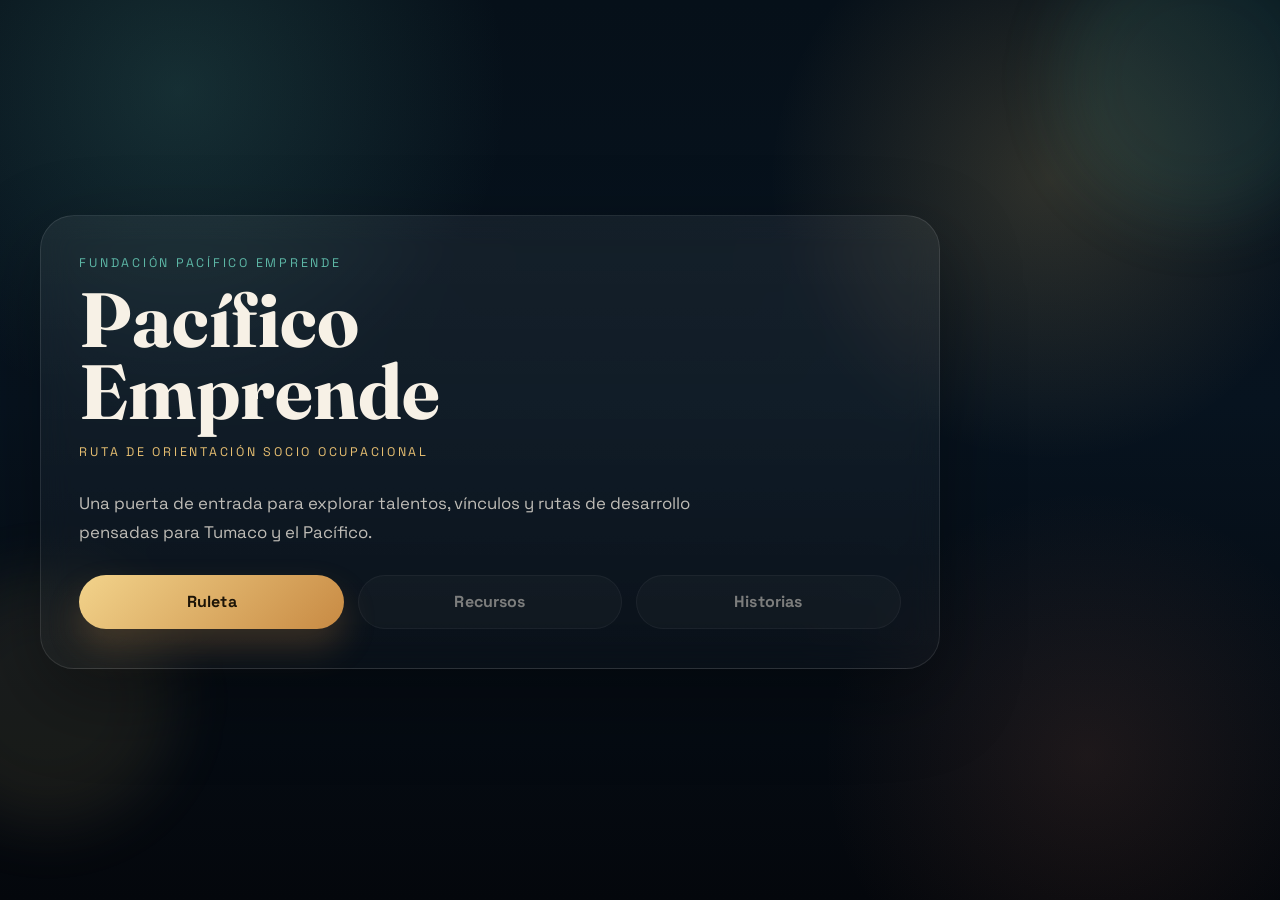
==== index.html @ d55bc52e "Primer avance" ====
<!doctype html>
<html lang="es">
  <head>
    <meta charset="UTF-8" />
    <meta name="viewport" content="width=device-width, initial-scale=1.0" />
    <title>Ruleta de Saberes y Oportunidades</title>
    <meta
      name="description"
      content="Landing de acceso a la ruleta de Saberes y Oportunidades de Fundación Pacífico Emprende."
    />
    <link rel="preconnect" href="https://fonts.googleapis.com" />
    <link rel="preconnect" href="https://fonts.gstatic.com" crossorigin />
    <link href="https://fonts.googleapis.com/css2?family=Fraunces:opsz,wght@9..144,600;9..144,700&family=Space+Grotesk:wght@400;500;700&display=swap" rel="stylesheet" />
    <link rel="stylesheet" href="global.css" />
    <link rel="stylesheet" href="styles.css" />
  </head>
  <body>
    <div class="ambient ambient-one"></div>
    <div class="ambient ambient-two"></div>
    <main class="global-shell landing-shell">
      <section class="brand-panel surface">
        <p class="eyebrow">Fundación Pacífico Emprende</p>
        <h1>Pacífico Emprende</h1>
        <p class="route-label">Ruta de orientación socio ocupacional</p>
        <p class="lead">
          Una puerta de entrada para explorar talentos, vínculos y rutas de
          desarrollo pensadas para Tumaco y el Pacífico.
        </p>

        <div class="hero-actions" aria-label="Módulos disponibles">
          <a class="launch-button primary" href="Ruleta/index.html">Ruleta</a>
          <button class="launch-button secondary" type="button" disabled>Recursos</button>
          <button class="launch-button secondary" type="button" disabled>Historias</button>
        </div>
      </section>
    </main>
  </body>
</html>
---- global.css ----
:root {
  color-scheme: dark;
  --bg: #07131f;
  --bg-soft: #0e231d;
  --panel: rgba(9, 23, 31, 0.78);
  --panel-strong: rgba(10, 30, 24, 0.92);
  --stroke: rgba(255, 255, 255, 0.1);
  --text: #f7f1e6;
  --muted: rgba(247, 241, 230, 0.76);
  --accent: #e6bf71;
  --accent-2: #5db7a6;
  --accent-3: #7fb069;
  --accent-4: #cc7758;
  --shadow: 0 28px 80px rgba(0, 0, 0, 0.34);
  --radius-xl: 34px;
  --radius-lg: 24px;
  --radius-md: 18px;
}

* {
  box-sizing: border-box;
}

html {
  scroll-behavior: smooth;
}

body {
  margin: 0;
  min-height: 100vh;
  font-family: "Space Grotesk", sans-serif;
  color: var(--text);
  background:
    radial-gradient(circle at 14% 10%, rgba(93, 183, 166, 0.18), transparent 24%),
    radial-gradient(circle at 82% 20%, rgba(230, 191, 113, 0.18), transparent 22%),
    radial-gradient(circle at 85% 84%, rgba(204, 119, 88, 0.12), transparent 20%),
    linear-gradient(180deg, #061019 0%, var(--bg) 45%, #04070c 100%);
  overflow-x: hidden;
}

body > main {
  min-height: 100svh;
}

a {
  color: inherit;
  text-decoration: none;
}

button,
input,
textarea {
  font: inherit;
}

button {
  cursor: pointer;
}

button:disabled {
  cursor: not-allowed;
}

h1,
h2 {
  font-family: "Fraunces", serif;
  line-height: 0.94;
  margin: 0;
}

.eyebrow,
.card-label,
.route-label {
  margin: 0 0 0.8rem;
  text-transform: uppercase;
  letter-spacing: 0.22em;
  font-size: 0.78rem;
  color: var(--accent-2);
}

.lead {
  margin: 1rem 0 0;
  max-width: 62ch;
  color: var(--muted);
  font-size: 1.05rem;
  line-height: 1.75;
}

.ambient {
  position: fixed;
  inset: auto;
  border-radius: 999px;
  filter: blur(32px);
  opacity: 0.58;
  pointer-events: none;
  z-index: 0;
}

.ambient-one {
  width: 18rem;
  height: 18rem;
  top: -4rem;
  right: -4rem;
  background: rgba(93, 183, 166, 0.2);
}

.ambient-two {
  width: 16rem;
  height: 16rem;
  left: -5rem;
  bottom: 8%;
  background: rgba(230, 191, 113, 0.16);
}

.card,
.surface {
  border: 1px solid var(--stroke);
  background: linear-gradient(180deg, rgba(255, 255, 255, 0.06), rgba(255, 255, 255, 0.02));
  backdrop-filter: blur(16px);
  box-shadow: var(--shadow);
}

.surface-strong {
  background: linear-gradient(180deg, rgba(255, 255, 255, 0.06), rgba(255, 255, 255, 0.02));
}

.global-shell {
  position: relative;
  z-index: 1;
  width: min(1200px, calc(100% - 2rem));
  margin: 0 auto;
  padding: 2rem 0 3rem;
  min-height: 100svh;
  display: grid;
  align-items: center;
}

@media (max-width: 920px) {
  .global-shell {
    width: min(100% - 1rem, 1200px);
    padding-top: 1rem;
  }
}
---- styles.css ----
.landing-shell {
  position: relative;
  z-index: 1;
  display: grid;
  grid-template-columns: 1fr;
  justify-items: start;
}

.brand-panel {
  width: min(100%, 900px);
  border-radius: var(--radius-xl);
  padding: clamp(1.5rem, 3vw, 3rem);
  display: grid;
  align-content: center;
}

h1 {
  font-size: clamp(2.7rem, 6vw, 6rem);
  max-width: 10ch;
}

.route-label {
  margin-top: 1rem;
  color: var(--accent);
}

.hero-actions {
  display: grid;
  grid-template-columns: repeat(3, minmax(0, 1fr));
  gap: 0.85rem;
  margin-top: 1.7rem;
}

.launch-button {
  min-height: 3.4rem;
  border: 0;
  border-radius: 999px;
  padding: 0.95rem 1.2rem;
  display: inline-flex;
  align-items: center;
  justify-content: center;
  font-weight: 700;
  letter-spacing: 0.01em;
  transition:
    transform 180ms ease,
    background 180ms ease,
    box-shadow 180ms ease,
    opacity 180ms ease;
}

.launch-button:hover,
.launch-button:focus-visible {
  transform: translateY(-2px);
}

.launch-button.primary {
  background: linear-gradient(135deg, #f2d38b, #c88a43);
  color: #1c1407;
  box-shadow: 0 18px 34px rgba(200, 138, 67, 0.24);
}

.launch-button.secondary {
  background: rgba(255, 255, 255, 0.05);
  color: var(--text);
  border: 1px solid rgba(255, 255, 255, 0.1);
}

.launch-button:disabled {
  opacity: 0.48;
  transform: none;
  box-shadow: none;
}

@media (max-width: 920px) {
  .hero-actions {
    grid-template-columns: 1fr;
  }

  h1 {
    max-width: 12ch;
  }
}

@media (max-width: 640px) {
  .brand-panel {
    border-radius: 22px;
  }
}
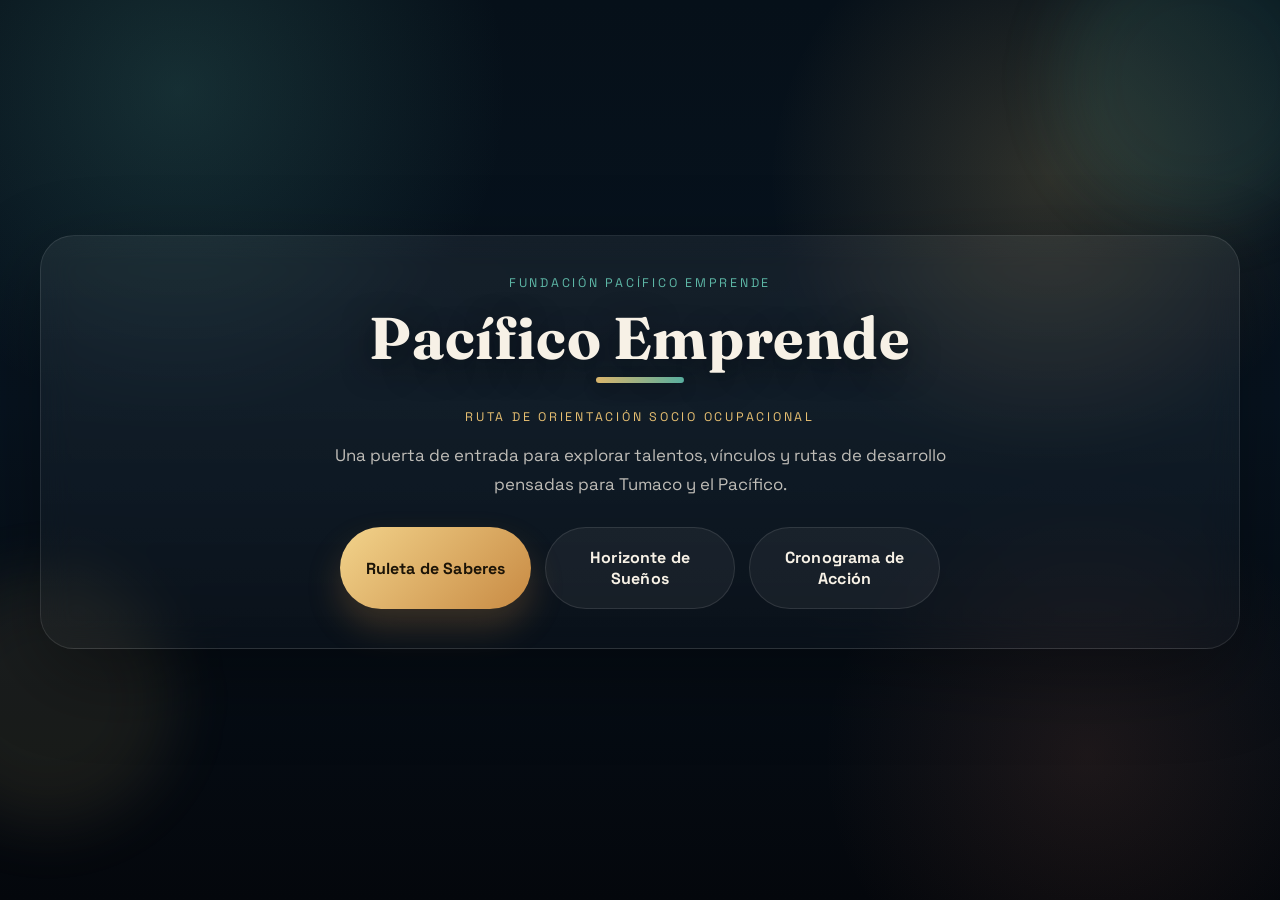
==== commit ccda13bf: "Novena iteracion, modulos nuevos" ====
--- a/index.html
+++ b/index.html
@@ -1,38 +1,41 @@
 <!doctype html>
 <html lang="es">
-  <head>
-    <meta charset="UTF-8" />
-    <meta name="viewport" content="width=device-width, initial-scale=1.0" />
-    <title>Ruleta de Saberes y Oportunidades</title>
-    <meta
-      name="description"
-      content="Landing de acceso a la ruleta de Saberes y Oportunidades de Fundación Pacífico Emprende."
-    />
-    <link rel="preconnect" href="https://fonts.googleapis.com" />
-    <link rel="preconnect" href="https://fonts.gstatic.com" crossorigin />
-    <link href="https://fonts.googleapis.com/css2?family=Fraunces:opsz,wght@9..144,600;9..144,700&family=Space+Grotesk:wght@400;500;700&display=swap" rel="stylesheet" />
-    <link rel="stylesheet" href="global.css" />
-    <link rel="stylesheet" href="styles.css" />
-  </head>
-  <body>
-    <div class="ambient ambient-one"></div>
-    <div class="ambient ambient-two"></div>
-    <main class="global-shell landing-shell">
-      <section class="brand-panel surface">
-        <p class="eyebrow">Fundación Pacífico Emprende</p>
-        <h1>Pacífico Emprende</h1>
-        <p class="route-label">Ruta de orientación socio ocupacional</p>
-        <p class="lead">
-          Una puerta de entrada para explorar talentos, vínculos y rutas de
-          desarrollo pensadas para Tumaco y el Pacífico.
-        </p>
 
-        <div class="hero-actions" aria-label="Módulos disponibles">
-          <a class="launch-button primary" href="Ruleta/index.html">Ruleta</a>
-          <button class="launch-button secondary" type="button" disabled>Recursos</button>
-          <button class="launch-button secondary" type="button" disabled>Historias</button>
-        </div>
-      </section>
-    </main>
-  </body>
-</html>
+<head>
+  <meta charset="UTF-8" />
+  <meta name="viewport" content="width=device-width, initial-scale=1.0" />
+  <title>Ruleta de Saberes y Oportunidades</title>
+  <meta name="description"
+    content="Landing de acceso a la ruleta de Saberes y Oportunidades de Fundación Pacífico Emprende." />
+  <link rel="preconnect" href="https://fonts.googleapis.com" />
+  <link rel="preconnect" href="https://fonts.gstatic.com" crossorigin />
+  <link
+    href="https://fonts.googleapis.com/css2?family=Fraunces:opsz,wght@9..144,600;9..144,700&family=Space+Grotesk:wght@400;500;700&display=swap"
+    rel="stylesheet" />
+  <link rel="stylesheet" href="global.css" />
+  <link rel="stylesheet" href="styles.css" />
+</head>
+
+<body>
+  <div class="ambient ambient-one"></div>
+  <div class="ambient ambient-two"></div>
+  <main class="global-shell landing-shell">
+    <section class="brand-panel surface">
+      <p class="eyebrow">Fundación Pacífico Emprende</p>
+      <h1>Pacífico Emprende</h1>
+      <p class="route-label">Ruta de orientación socio ocupacional</p>
+      <p class="lead">
+        Una puerta de entrada para explorar talentos, vínculos y rutas de
+        desarrollo pensadas para Tumaco y el Pacífico.
+      </p>
+
+      <div class="hero-actions" aria-label="Módulos disponibles">
+        <a class="launch-button primary" href="Ruleta/index.html">Ruleta de Saberes</a>
+        <a class="launch-button secondary" href="Horizonte/index.html">Horizonte de Sueños</a>
+        <a class="launch-button secondary" href="Cronograma/index.html">Cronograma de Acción</a>
+      </div>
+    </section>
+  </main>
+</body>
+
+</html>
--- a/global.css
+++ b/global.css
@@ -68,22 +68,55 @@
   margin: 0;
 }
 
+/* Centrar y estilizar todos los títulos para una apariencia más atractiva */
+h1, h2, h3, h4 {
+  text-align: center;
+  letter-spacing: 0.01em;
+  color: var(--text);
+  text-shadow: 0 8px 30px rgba(2, 8, 12, 0.6);
+}
+
+/* Decoración específica para `h1`: barra de acento centrada */
+h1 {
+  position: relative;
+  font-weight: 700;
+}
+
+h1::after {
+  content: "";
+  display: block;
+  width: clamp(3rem, 12vw, 5.5rem);
+  height: clamp(3px, 0.6vw, 6px);
+  background: linear-gradient(90deg, var(--accent), var(--accent-2));
+  margin: 0.6rem auto 0;
+  border-radius: 99px;
+  opacity: 0.95;
+  box-shadow: 0 6px 18px rgba(0, 0, 0, 0.35);
+}
+
+h2 {
+  font-weight: 600;
+  margin-top: 0.25rem;
+}
+
 .eyebrow,
 .card-label,
 .route-label {
-  margin: 0 0 0.8rem;
+  margin: 0 auto 0.8rem;
   text-transform: uppercase;
   letter-spacing: 0.22em;
   font-size: 0.78rem;
   color: var(--accent-2);
+  text-align: center;
 }
 
 .lead {
-  margin: 1rem 0 0;
-  max-width: 62ch;
+  margin: 1rem auto 0;
+  max-width: clamp(40ch, 92%, 62ch);
   color: var(--muted);
-  font-size: 1.05rem;
+  font-size: clamp(0.9rem, 2.2vw, 1.05rem);
   line-height: 1.75;
+  text-align: center;
 }
 
 .ambient {
@@ -141,3 +174,17 @@
     padding-top: 1rem;
   }
 }
+
+@media (max-width: 700px) {
+  .global-shell {
+    width: calc(100% - 1rem);
+    padding: 1.5rem 0;
+  }
+}
+
+@media (max-width: 420px) {
+  .global-shell {
+    width: calc(100% - 1rem);
+    padding: 1rem 0 2rem;
+  }
+}
--- a/styles.css
+++ b/styles.css
@@ -3,25 +3,55 @@
   z-index: 1;
   display: grid;
   grid-template-columns: 1fr;
-  justify-items: start;
+  justify-items: center;
+  align-items: center;
 }
 
 .brand-panel {
-  width: min(100%, 900px);
+  width: clamp(100%, calc(100% - 2rem), 900px);
   border-radius: var(--radius-xl);
   padding: clamp(1.5rem, 3vw, 3rem);
   display: grid;
   align-content: center;
+  justify-items: center;
+  text-align: center;
+  margin: 0 auto;
 }
 
 h1 {
-  font-size: clamp(2.7rem, 6vw, 6rem);
-  max-width: 10ch;
+  font-size: clamp(2.2rem, 4.6vw, 5rem);
+  max-width: min(50ch, 92%);
+  line-height: 1.02;
+  margin: 0.25rem auto 0.6rem;
+  text-align: center;
+}
+
+@media (max-width: 820px) {
+  h1 {
+    font-size: clamp(1.8rem, 5.8vw, 3.2rem);
+    max-width: min(44ch, 94%);
+  }
+}
+
+@media (max-width: 640px) {
+  h1 {
+    font-size: clamp(1.4rem, 7.2vw, 2.2rem);
+    max-width: min(38ch, 92%);
+  }
+}
+
+@media (max-width: 420px) {
+  h1 {
+    font-size: clamp(1.1rem, 8vw, 1.8rem);
+    max-width: 26ch;
+    line-height: 1.08;
+  }
 }
 
 .route-label {
-  margin-top: 1rem;
+  margin: 1rem auto 0;
   color: var(--accent);
+  text-align: center;
 }
 
 .hero-actions {
@@ -29,18 +59,21 @@
   grid-template-columns: repeat(3, minmax(0, 1fr));
   gap: 0.85rem;
   margin-top: 1.7rem;
+  width: 100%;
+  max-width: 600px;
 }
 
 .launch-button {
-  min-height: 3.4rem;
+  min-height: clamp(2.8rem, 4vw, 3.4rem);
   border: 0;
   border-radius: 999px;
-  padding: 0.95rem 1.2rem;
+  padding: clamp(0.8rem, 1.5vw, 1.2rem) clamp(0.95rem, 2vw, 1.2rem);
   display: inline-flex;
   align-items: center;
   justify-content: center;
   font-weight: 700;
   letter-spacing: 0.01em;
+  font-size: clamp(0.85rem, 1.8vw, 1rem);
   transition:
     transform 180ms ease,
     background 180ms ease,
@@ -71,18 +104,49 @@
   box-shadow: none;
 }
 
-@media (max-width: 920px) {
-  .hero-actions {
-    grid-template-columns: 1fr;
+/* Tablet adjustments */
+@media (max-width: 820px) {
+  .brand-panel {
+    padding: clamp(1.2rem, 2.5vw, 2.4rem);
   }
 
-  h1 {
-    max-width: 12ch;
+  .hero-actions {
+    grid-template-columns: repeat(2, 1fr);
+    gap: clamp(0.6rem, 1.5vw, 1rem);
+    max-width: 500px;
   }
 }
 
-@media (max-width: 640px) {
+/* Medium screens */
+@media (max-width: 700px) {
   .brand-panel {
-    border-radius: 22px;
+    width: calc(100% - 2rem);
+    border-radius: 24px;
+  }
+
+  .hero-actions {
+    grid-template-columns: 1fr;
+    gap: 0.8rem;
   }
 }
+
+/* Mobile */
+@media (max-width: 420px) {
+  .brand-panel {
+    width: calc(100% - 1.5rem);
+    padding: clamp(1rem, 2.2vw, 1.5rem);
+    border-radius: 20px;
+  }
+
+  .launch-button {
+    min-height: clamp(2.6rem, 10vw, 3rem);
+    padding: 0.75rem 1rem;
+    font-size: 0.8rem;
+  }
+
+  .hero-actions {
+    margin-top: 1.4rem;
+    gap: 0.7rem;
+    max-width: 100%;
+  }
+}
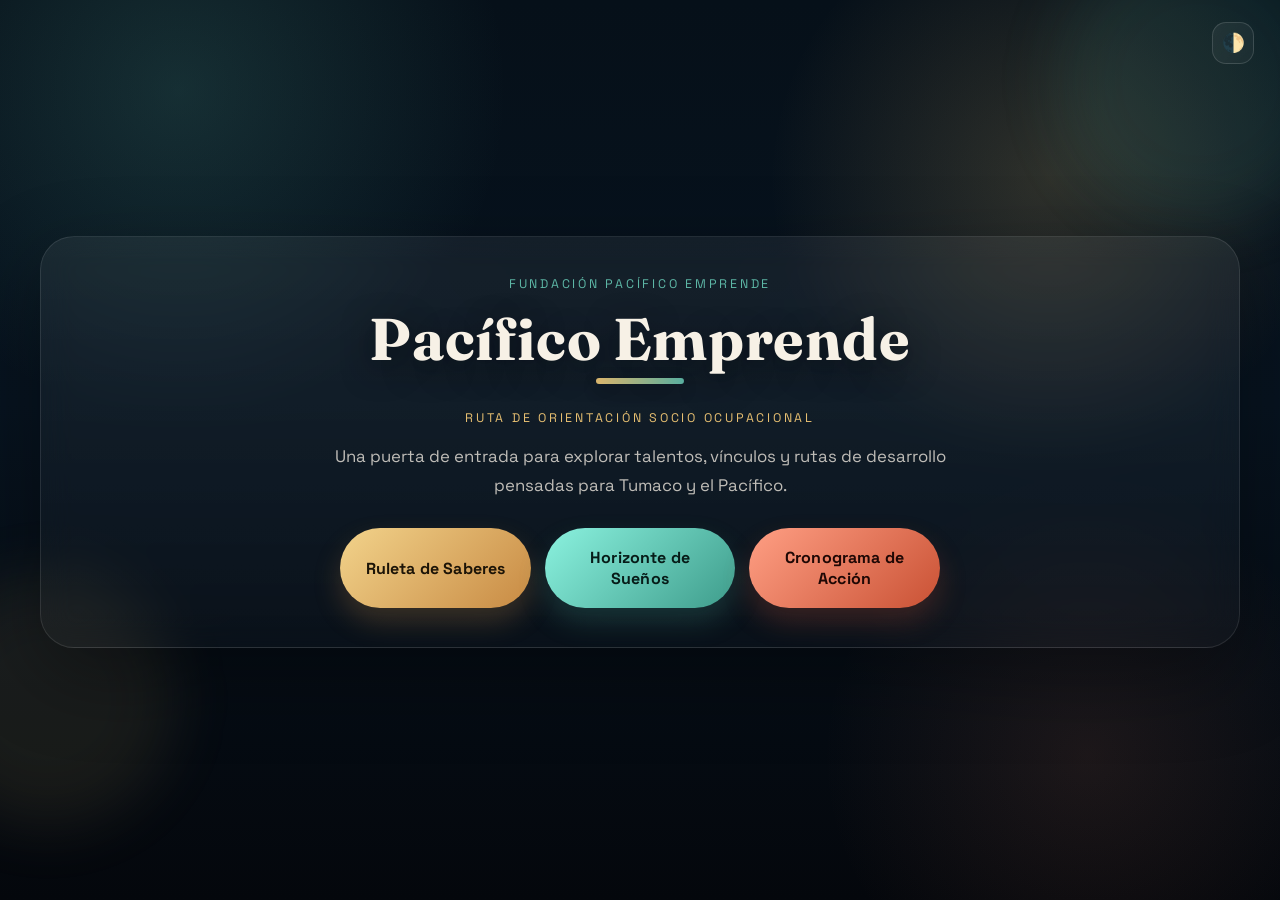
==== commit 890752fd: "Undécima iteracion, finalizacion de los modulos" ====
--- a/index.html
+++ b/index.html
@@ -2,6 +2,11 @@
 <html lang="es">
 
 <head>
+  <script>
+    if (localStorage.getItem('pacifico_theme') === 'light') {
+      document.documentElement.classList.add('light-theme');
+    }
+  </script>
   <meta charset="UTF-8" />
   <meta name="viewport" content="width=device-width, initial-scale=1.0" />
   <title>Ruleta de Saberes y Oportunidades</title>
@@ -19,6 +24,12 @@
 <body>
   <div class="ambient ambient-one"></div>
   <div class="ambient ambient-two"></div>
+  
+  <!-- Botón Global de Cambio de Tema -->
+  <button type="button" id="themeToggleButton" class="theme-toggle-btn top-right" aria-label="Cambiar tema (Claro / Oscuro)">
+    <span class="toggle-icon" aria-hidden="true">🌓</span>
+  </button>
+
   <main class="global-shell landing-shell">
     <section class="brand-panel surface">
       <p class="eyebrow">Fundación Pacífico Emprende</p>
@@ -30,12 +41,30 @@
       </p>
 
       <div class="hero-actions" aria-label="Módulos disponibles">
-        <a class="launch-button primary" href="Ruleta/index.html">Ruleta de Saberes</a>
-        <a class="launch-button secondary" href="Horizonte/index.html">Horizonte de Sueños</a>
-        <a class="launch-button secondary" href="Cronograma/index.html">Cronograma de Acción</a>
+        <a class="launch-button btn-ruleta" href="Ruleta/index.html">Ruleta de Saberes</a>
+        <a class="launch-button btn-horizonte" href="Horizonte/index.html">Horizonte de Sueños</a>
+        <a class="launch-button btn-cronograma" href="Cronograma/index.html">Cronograma de Acción</a>
       </div>
     </section>
   </main>
+
+  <script>
+    // Inicializar tema desde LocalStorage (sincronizar con documentElement por si acaso)
+    const savedTheme = localStorage.getItem('pacifico_theme');
+    if (savedTheme === 'light') {
+      document.documentElement.classList.add('light-theme');
+    }
+    
+    // Manejar evento de toggle
+    const toggleBtn = document.getElementById('themeToggleButton');
+    if (toggleBtn) {
+      toggleBtn.addEventListener('click', () => {
+        document.documentElement.classList.toggle('light-theme');
+        const isLight = document.documentElement.classList.contains('light-theme');
+        localStorage.setItem('pacifico_theme', isLight ? 'light' : 'dark');
+      });
+    }
+  </script>
 </body>
 
 </html>
--- a/global.css
+++ b/global.css
@@ -17,6 +17,106 @@
   --radius-md: 18px;
 }
 
+/* ==========================================================================
+   Modo Claro - Variables y Sobreescrituras Premium
+   ========================================================================== */
+.light-theme,
+.light-theme body {
+  color-scheme: light;
+  --bg: #f1f5f9;
+  --bg-soft: #e2e8f0;
+  --panel: rgba(255, 255, 255, 0.85);
+  --panel-strong: rgba(255, 255, 255, 0.96);
+  --stroke: rgba(15, 23, 42, 0.08);
+  --text: #0f172a;
+  --muted: #475569;
+  --shadow: 0 24px 60px rgba(15, 23, 42, 0.06);
+  background:
+    radial-gradient(circle at 14% 10%, rgba(93, 183, 166, 0.12), transparent 28%),
+    radial-gradient(circle at 82% 20%, rgba(230, 191, 113, 0.12), transparent 26%),
+    radial-gradient(circle at 85% 84%, rgba(204, 119, 88, 0.08), transparent 24%),
+    linear-gradient(180deg, #f8fafc 0%, #f1f5f9 50%, #e2e8f0 100%) !important;
+}
+
+.light-theme h1,
+.light-theme h2,
+.light-theme h3,
+.light-theme h4 {
+  text-shadow: 0 4px 12px rgba(15, 23, 42, 0.05) !important;
+}
+
+.light-theme h1::after {
+  box-shadow: 0 4px 10px rgba(15, 23, 42, 0.1) !important;
+}
+
+.light-theme .card,
+.light-theme .surface,
+.light-theme .surface-strong {
+  background: linear-gradient(180deg, rgba(255, 255, 255, 0.82), rgba(255, 255, 255, 0.55)) !important;
+  border: 1px solid rgba(15, 23, 42, 0.06) !important;
+}
+
+.light-theme .ambient-one {
+  background: rgba(93, 183, 166, 0.12) !important;
+}
+
+.light-theme .ambient-two {
+  background: rgba(230, 191, 113, 0.1) !important;
+}
+
+/* ==========================================================================
+   Botón de Cambio de Tema Global
+   ========================================================================== */
+.theme-toggle-btn.top-right {
+  position: fixed;
+  top: clamp(0.8rem, 2.2vw, 1.4rem);
+  right: clamp(0.8rem, 3vw, 1.6rem);
+  margin: 0;
+  padding: 0.6rem;
+  z-index: 9999;
+  width: 42px;
+  height: 42px;
+  display: inline-flex;
+  align-items: center;
+  justify-content: center;
+  background: linear-gradient(135deg, rgba(255, 255, 255, 0.06), rgba(255, 255, 255, 0.03));
+  backdrop-filter: blur(6px);
+  border: 1px solid rgba(255, 255, 255, 0.14);
+  border-radius: 14px;
+  color: var(--text);
+  font-size: 1.15rem;
+  line-height: 1;
+  transition: transform 180ms ease, background 180ms ease, border-color 180ms ease, box-shadow 180ms ease;
+  cursor: pointer;
+  user-select: none;
+}
+
+.theme-toggle-btn:hover,
+.theme-toggle-btn:focus-visible {
+  transform: translateY(-2px);
+  background: rgba(255, 255, 255, 0.1);
+  border-color: rgba(255, 255, 255, 0.25);
+  box-shadow: 0 8px 24px rgba(0, 0, 0, 0.15);
+}
+
+.light-theme .theme-toggle-btn.top-right {
+  background: linear-gradient(135deg, rgba(255, 255, 255, 0.9), rgba(255, 255, 255, 0.7)) !important;
+  border: 1px solid rgba(15, 23, 42, 0.08) !important;
+  color: #0f172a !important;
+  box-shadow: 0 4px 12px rgba(15, 23, 42, 0.05) !important;
+}
+
+.light-theme .theme-toggle-btn:hover {
+  background: rgba(255, 255, 255, 1) !important;
+  border-color: rgba(15, 23, 42, 0.15) !important;
+}
+
+@media print {
+  .theme-toggle-btn {
+    display: none !important;
+  }
+}
+
 * {
   box-sizing: border-box;
 }
--- a/styles.css
+++ b/styles.css
@@ -86,16 +86,22 @@
   transform: translateY(-2px);
 }
 
-.launch-button.primary {
+.launch-button.btn-ruleta {
   background: linear-gradient(135deg, #f2d38b, #c88a43);
   color: #1c1407;
-  box-shadow: 0 18px 34px rgba(200, 138, 67, 0.24);
+  box-shadow: 0 14px 28px rgba(200, 138, 67, 0.24);
 }
 
-.launch-button.secondary {
-  background: rgba(255, 255, 255, 0.05);
-  color: var(--text);
-  border: 1px solid rgba(255, 255, 255, 0.1);
+.launch-button.btn-horizonte {
+  background: linear-gradient(135deg, #8bf2df, #3e9c8b);
+  color: #071c18;
+  box-shadow: 0 14px 28px rgba(62, 156, 139, 0.24);
+}
+
+.launch-button.btn-cronograma {
+  background: linear-gradient(135deg, #ff9f84, #c95134);
+  color: #1f0805;
+  box-shadow: 0 14px 28px rgba(201, 81, 52, 0.24);
 }
 
 .launch-button:disabled {
